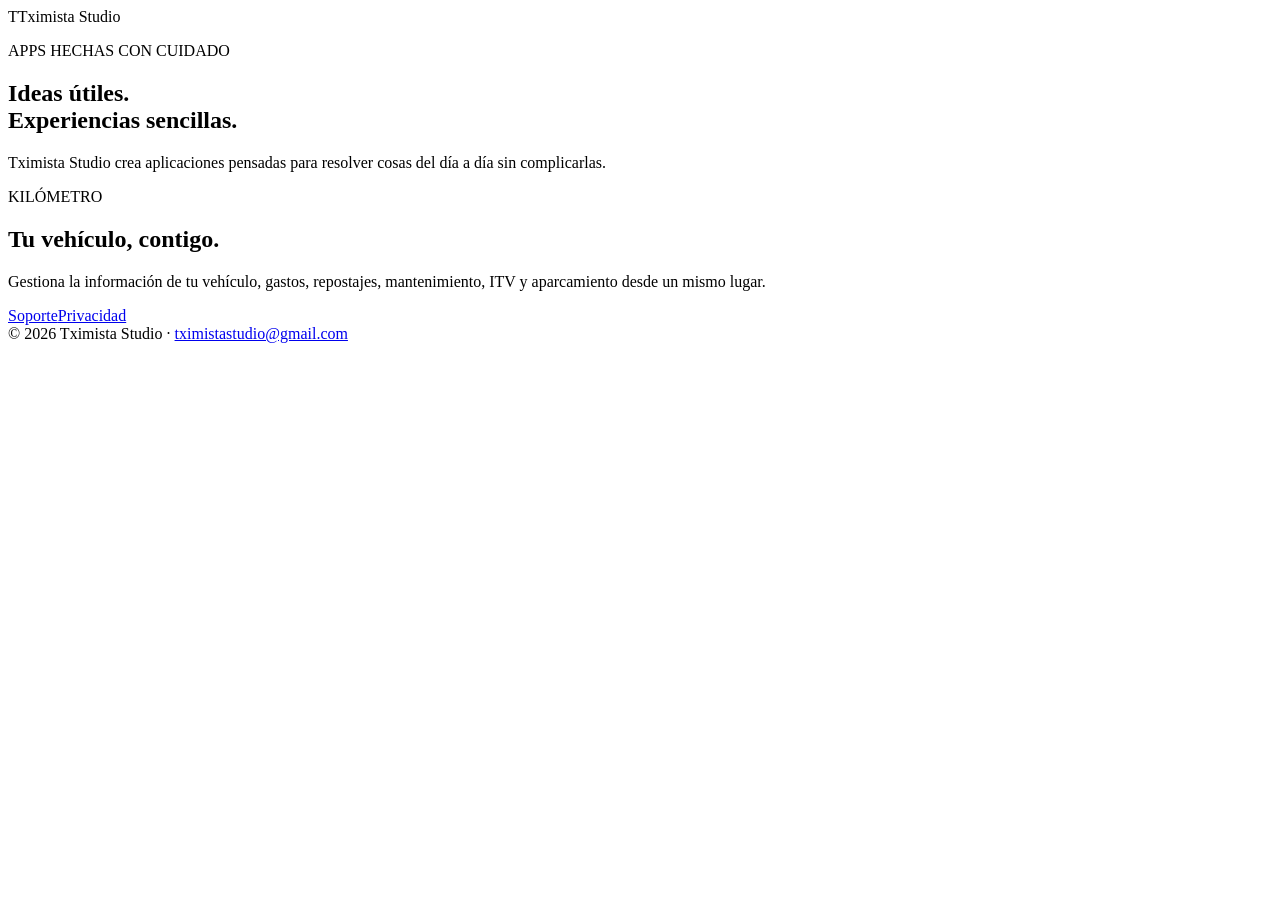
==== index.html @ c9ee2b2b "Add index.html" ====
<!doctype html>
<html lang="es"><head><meta charset="utf-8"><meta name="viewport" content="width=device-width,initial-scale=1"><title>Tximista Studio</title><meta name="description" content="Tximista Studio crea aplicaciones sencillas, útiles y cuidadas."><link rel="stylesheet" href="/styles.css"></head>
<body><main class="wrap"><header class="brand"><span class="mark">T</span><span>Tximista Studio</span></header><section class="hero"><p class="eyebrow">APPS HECHAS CON CUIDADO</p><h1>Ideas útiles.<br>Experiencias sencillas.</h1><p class="lead">Tximista Studio crea aplicaciones pensadas para resolver cosas del día a día sin complicarlas.</p></section><section class="card"><div><p class="eyebrow">KILÓMETRO</p><h2>Tu vehículo, contigo.</h2><p>Gestiona la información de tu vehículo, gastos, repostajes, mantenimiento, ITV y aparcamiento desde un mismo lugar.</p></div><nav><a href="/kilometro/soporte/">Soporte</a><a href="/kilometro/privacy/">Privacidad</a></nav></section><footer>© 2026 Tximista Studio · <a href="mailto:tximistastudio@gmail.com">tximistastudio@gmail.com</a></footer></main></body></html>
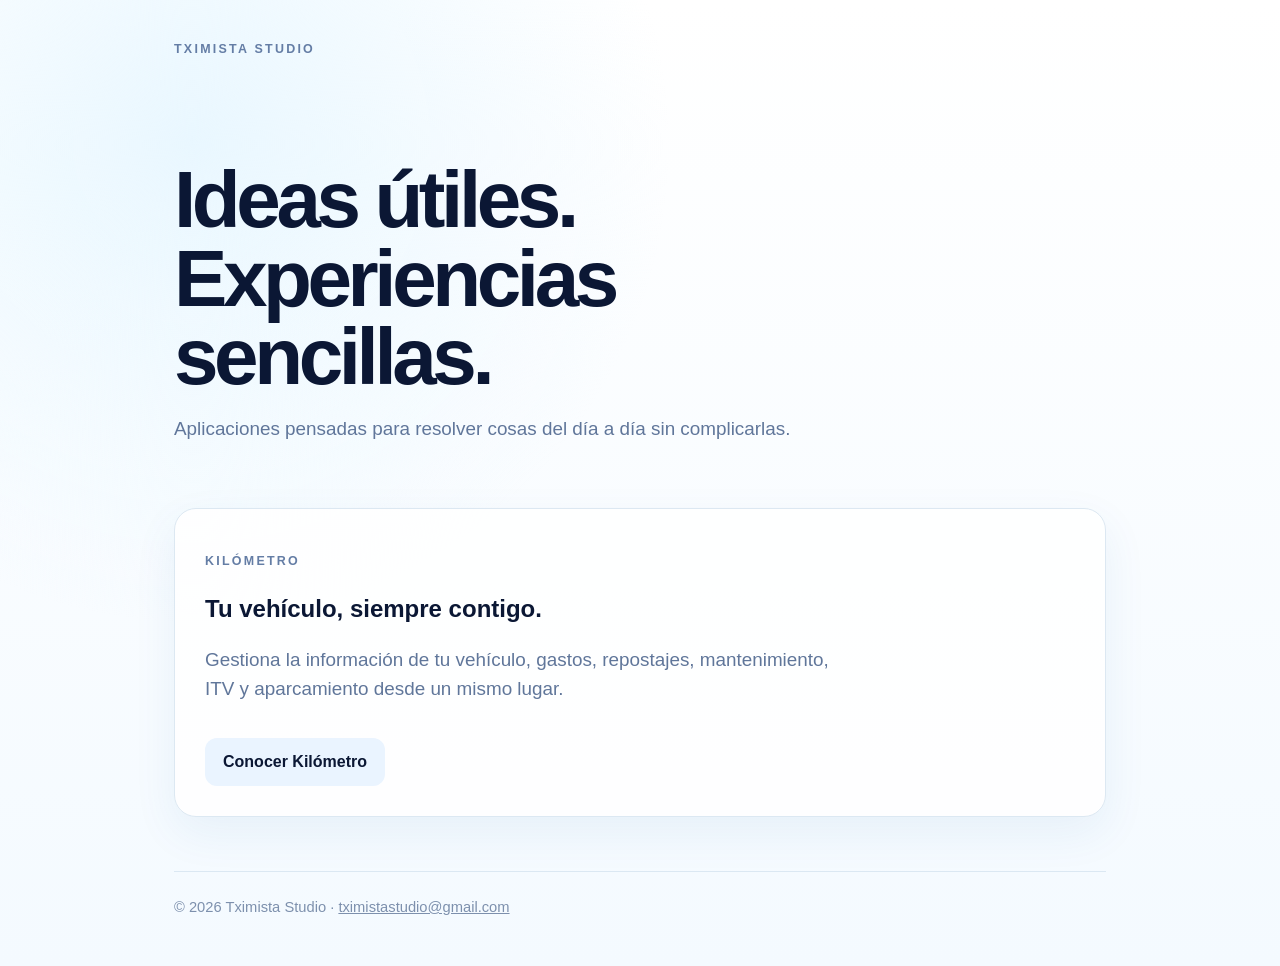
==== commit e92ee944: "Refresh index.html" ====
--- a/index.html
+++ b/index.html
@@ -1,3 +1 @@
-<!doctype html>
-<html lang="es"><head><meta charset="utf-8"><meta name="viewport" content="width=device-width,initial-scale=1"><title>Tximista Studio</title><meta name="description" content="Tximista Studio crea aplicaciones sencillas, útiles y cuidadas."><link rel="stylesheet" href="/styles.css"></head>
-<body><main class="wrap"><header class="brand"><span class="mark">T</span><span>Tximista Studio</span></header><section class="hero"><p class="eyebrow">APPS HECHAS CON CUIDADO</p><h1>Ideas útiles.<br>Experiencias sencillas.</h1><p class="lead">Tximista Studio crea aplicaciones pensadas para resolver cosas del día a día sin complicarlas.</p></section><section class="card"><div><p class="eyebrow">KILÓMETRO</p><h2>Tu vehículo, contigo.</h2><p>Gestiona la información de tu vehículo, gastos, repostajes, mantenimiento, ITV y aparcamiento desde un mismo lugar.</p></div><nav><a href="/kilometro/soporte/">Soporte</a><a href="/kilometro/privacy/">Privacidad</a></nav></section><footer>© 2026 Tximista Studio · <a href="mailto:tximistastudio@gmail.com">tximistastudio@gmail.com</a></footer></main></body></html>+<!doctype html><html lang="es"><head><meta charset="utf-8"><meta name="viewport" content="width=device-width,initial-scale=1"><title>Tximista Studio</title><link rel="stylesheet" href="/styles.css"></head><body><main class="wrap studio-home"><p class="eyebrow">TXIMISTA STUDIO</p><section class="hero"><h1>Ideas útiles.<br>Experiencias sencillas.</h1><p class="lead">Aplicaciones pensadas para resolver cosas del día a día sin complicarlas.</p></section><section class="panel"><p class="eyebrow">KILÓMETRO</p><h2>Tu vehículo, siempre contigo.</h2><p class="lead">Gestiona la información de tu vehículo, gastos, repostajes, mantenimiento, ITV y aparcamiento desde un mismo lugar.</p><a class="button" href="/kilometro/">Conocer Kilómetro</a></section><footer class="site-footer">© 2026 Tximista Studio · <a href="mailto:tximistastudio@gmail.com">tximistastudio@gmail.com</a></footer></main></body></html>
--- a/styles.css
+++ b/styles.css
@@ -0,0 +1 @@
+:root{font-family:-apple-system,BlinkMacSystemFont,"SF Pro Display","Segoe UI",sans-serif;color:#0b1734;background:#f7fbff;line-height:1.5}*{box-sizing:border-box}body{margin:0;background:radial-gradient(circle at 15% 15%,#e9f7ff 0,transparent 35%),linear-gradient(180deg,#fff 0,#f4faff 100%);min-height:100vh}a{color:inherit}.wrap{max-width:980px;margin:auto;padding:0 24px 48px}.app-header{display:flex;align-items:center;gap:14px;padding:28px 0 22px;border-bottom:1px solid #dbe8f3}.logo{width:66px;height:62px;flex:0 0 auto;background:url([data-uri]) center/contain no-repeat}.brand-copy strong{display:block;font-size:1.35rem;line-height:1.1}.brand-copy span{color:#6c82a6;font-size:.94rem}.hero{padding:72px 0 46px;max-width:760px}.eyebrow{font-size:.78rem;letter-spacing:.18em;font-weight:800;color:#647da5}.hero h1,.policy h1{font-size:clamp(2.6rem,7vw,5rem);line-height:.98;letter-spacing:-.055em;margin:.22em 0}.lead{font-size:1.18rem;color:#60769a;max-width:650px}.panel{background:rgba(255,255,255,.88);border:1px solid #dce8f2;border-radius:22px;padding:30px;box-shadow:0 16px 45px rgba(31,105,170,.07)}.features{display:grid;grid-template-columns:repeat(2,1fr);gap:12px;margin-top:24px}.feature{padding:18px;border-radius:16px;background:#f4f9ff}.feature strong{display:block}.feature span{color:#6c82a6}.contact-email{font-size:clamp(1.15rem,4.8vw,1.75rem);font-weight:800;overflow-wrap:anywhere}.button{display:inline-block;margin-top:16px;padding:12px 18px;border-radius:12px;background:#eaf4ff;text-decoration:none;font-weight:750}.policy{max-width:780px;padding:64px 0 20px}.policy h2{margin-top:2em;font-size:1.35rem}.policy p{color:#536b91}.notice{display:flex;gap:16px;align-items:flex-start;margin:28px 0}.shield{font-size:2rem}.site-footer{margin-top:54px;padding-top:24px;border-top:1px solid #dbe8f3;color:#7d90ad;font-size:.92rem}.site-footer a{margin-right:12px}.studio-home{padding-top:28px}@media(max-width:650px){.wrap{padding:0 20px 38px}.app-header{padding:22px 0 18px}.logo{width:58px;height:54px}.brand-copy strong{font-size:1.2rem}.brand-copy span{font-size:.82rem}.hero{padding:55px 0 34px}.hero h1,.policy h1{font-size:clamp(2.45rem,12vw,3.6rem)}.lead{font-size:1.08rem}.panel{padding:24px 20px}.features{grid-template-columns:1fr}.policy{padding-top:48px}}
